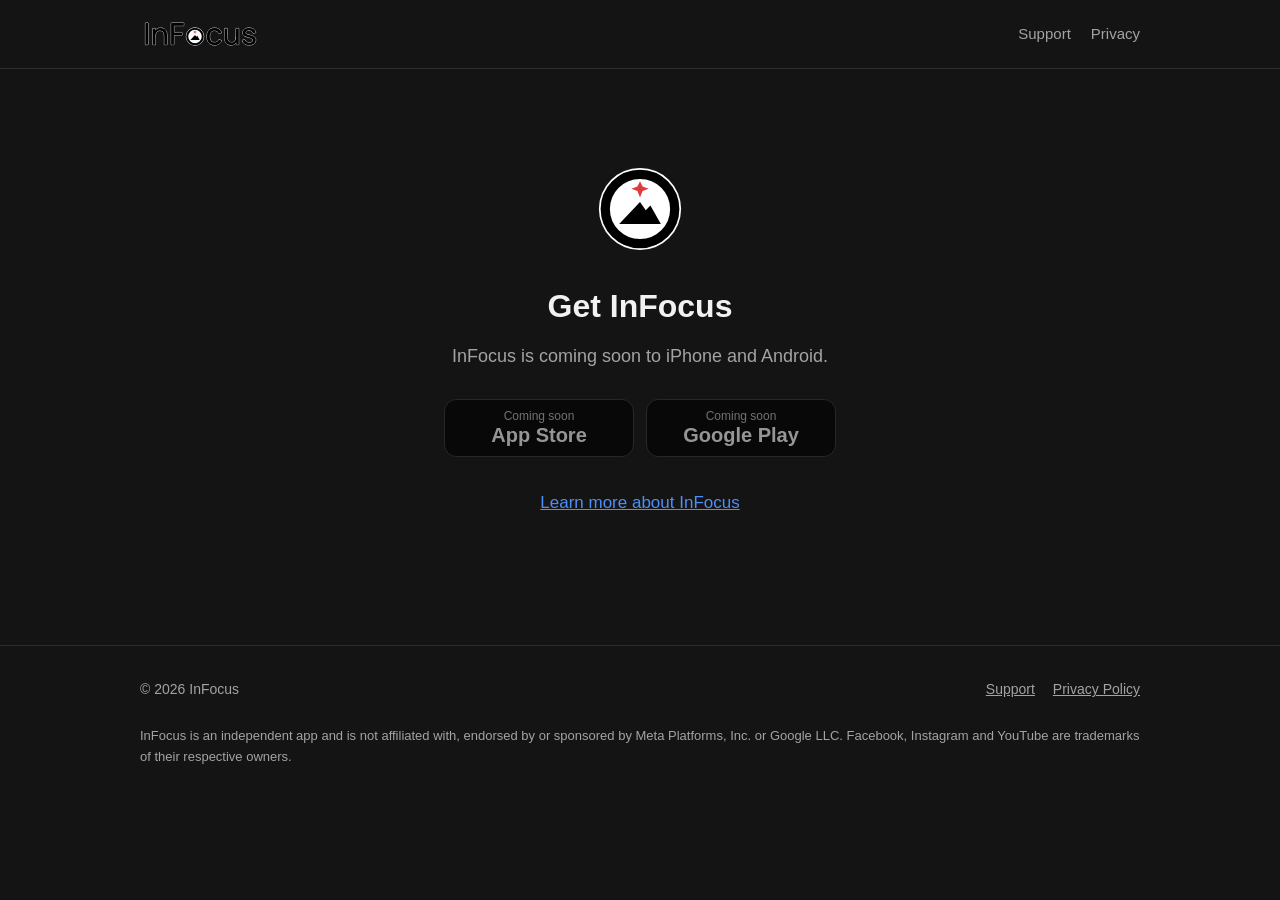
==== download/index.html @ 108716ca "InFocus website: home, privacy policy, support, smart download link Static site for iaminfocus.me on" ====
<!doctype html>
<html lang="en">
<head>
  <meta charset="utf-8">
  <meta name="viewport" content="width=device-width, initial-scale=1">
  <title>Download InFocus</title>
  <meta name="description" content="Download InFocus for iPhone or Android. This link opens the right store for your phone.">
  <link rel="icon" href="/assets/icon.svg" type="image/svg+xml">
  <meta property="og:title" content="Download InFocus">
  <meta property="og:description" content="Browse Facebook and YouTube on your terms. Get InFocus for iPhone or Android.">
  <meta property="og:url" content="https://iaminfocus.me/download/">
  <meta name="theme-color" content="#141414">
  <link rel="stylesheet" href="/assets/style.css">
  <!-- links.js loads in the head so the redirect can fire before the page paints. -->
  <script src="/assets/links.js"></script>
</head>
<body data-download>
  <header class="site-header">
    <div class="wrap">
      <a class="brand" href="/" aria-label="InFocus home"><img src="/assets/logo.svg" alt="InFocus"></a>
      <nav class="nav" aria-label="Main">
        <a href="/support/">Support</a>
        <a href="/privacy/">Privacy</a>
      </nav>
    </div>
  </header>

  <main class="wrap download">
    <img class="mark" src="/assets/icon.svg" alt="">
    <h1>Get InFocus</h1>
    <p id="download-status">Choose your store below.</p>
    <div class="store-row">
      <a class="store-btn" data-store="appStore" aria-disabled="true"><span class="store-sub">Download on the</span><span class="store-name">App Store</span></a>
      <a class="store-btn" data-store="googlePlay" aria-disabled="true"><span class="store-sub">Get it on</span><span class="store-name">Google Play</span></a>
    </div>
    <p style="margin-top:32px"><a href="/">Learn more about InFocus</a></p>
  </main>

  <footer class="site-footer">
    <div class="wrap">
      <span>&copy; <span id="year">2026</span> InFocus</span>
      <nav aria-label="Footer"><a href="/support/">Support</a><a href="/privacy/">Privacy Policy</a></nav>
      <p class="disclaimer">InFocus is an independent app and is not affiliated with, endorsed by or sponsored by Meta Platforms, Inc. or Google LLC. Facebook, Instagram and YouTube are trademarks of their respective owners.</p>
    </div>
  </footer>

  <script src="/assets/site.js"></script>
</body>
</html>
---- assets/style.css ----
:root {
  --bg: #141414;
  --panel: #1f1f1f;
  --panel-2: #262626;
  --line: #2e2e2e;
  --text: #f2f2f2;
  --muted: #a3a3a3;
  --accent: #4f8ef7;
  --accent-ink: #0b1a33;
  --radius: 16px;
  --max: 1040px;
}

* { box-sizing: border-box; }

html { -webkit-text-size-adjust: 100%; }

body {
  margin: 0;
  background: var(--bg);
  color: var(--text);
  font: 17px/1.6 -apple-system, BlinkMacSystemFont, "Segoe UI", Roboto, "Helvetica Neue", Arial, sans-serif;
}

a { color: var(--accent); }
a:hover { text-decoration: none; }

.wrap { max-width: var(--max); margin: 0 auto; padding: 0 20px; }

/* ---- header / footer ---- */
.site-header { border-bottom: 1px solid var(--line); }
.site-header .wrap { display: flex; align-items: center; justify-content: space-between; height: 68px; gap: 16px; }
.brand { display: flex; align-items: center; }
.brand img { height: 28px; width: auto; display: block; }
.nav { display: flex; gap: 20px; font-size: 15px; }
.nav a { color: var(--muted); text-decoration: none; }
.nav a:hover, .nav a[aria-current="page"] { color: var(--text); }

.site-footer { border-top: 1px solid var(--line); margin-top: 72px; padding: 32px 0 40px; color: var(--muted); font-size: 14px; }
.site-footer .wrap { display: flex; flex-wrap: wrap; justify-content: space-between; gap: 12px 24px; }
.site-footer nav { display: flex; gap: 18px; }
.site-footer a { color: var(--muted); }
.disclaimer { flex-basis: 100%; font-size: 13px; }

/* ---- hero ---- */
.hero { padding: 64px 0 40px; }
.hero .wrap { display: grid; grid-template-columns: 1.1fr 0.9fr; gap: 48px; align-items: center; }
.hero h1 { font-size: clamp(34px, 5vw, 52px); line-height: 1.1; margin: 0 0 18px; letter-spacing: -0.5px; }
.hero p.lede { font-size: 19px; color: var(--muted); margin: 0 0 28px; max-width: 34em; }

/* ---- store buttons ---- */
.store-row { display: flex; flex-wrap: wrap; gap: 12px; }
.store-btn {
  display: inline-flex; flex-direction: column; justify-content: center;
  min-width: 190px; min-height: 58px; padding: 8px 22px;
  border-radius: 12px; border: 1px solid #3a3a3a;
  background: #000; color: #fff; text-decoration: none; line-height: 1.2;
}
.store-btn:hover { border-color: #5a5a5a; }
.store-sub { font-size: 12px; color: #bdbdbd; }
.store-name { font-size: 20px; font-weight: 600; }
.store-btn.is-soon { opacity: 0.55; cursor: default; }
.store-btn.is-soon:hover { border-color: #3a3a3a; }

/* ---- demo card: what a covered post looks like ---- */
.demo {
  background: #fff; color: #050505; border-radius: var(--radius);
  box-shadow: 0 20px 60px rgba(0, 0, 0, 0.45); overflow: hidden; max-width: 380px; justify-self: center; width: 100%;
}
.demo-head { display: flex; align-items: center; gap: 10px; padding: 14px 16px 8px; }
.demo-avatar { width: 38px; height: 38px; border-radius: 50%; background: linear-gradient(135deg, #7aa8ff, #b7d0ff); }
.demo-name { font-weight: 600; font-size: 15px; line-height: 1.2; }
.demo-time { font-size: 13px; color: #65676b; }
.demo-text { padding: 0 16px 12px; font-size: 15px; }
.demo-media { position: relative; aspect-ratio: 4 / 3; background:
  radial-gradient(circle at 30% 35%, #f6b26b 0 18%, transparent 19%),
  radial-gradient(circle at 70% 60%, #6fa8dc 0 24%, transparent 25%),
  linear-gradient(160deg, #93c47d, #45818e); }
.demo-cover {
  position: absolute; inset: 0; display: flex; flex-direction: column; align-items: center; justify-content: center;
  backdrop-filter: blur(16px) grayscale(100%); -webkit-backdrop-filter: blur(16px) grayscale(100%);
  background: rgba(40, 40, 40, 0.25); color: #fff; text-align: center;
}
.demo-cover b { font-size: 15px; letter-spacing: 5px; opacity: 0.85; }
.demo-cover span { font-size: 12px; letter-spacing: 1px; opacity: 0.7; margin-top: 4px; }
.demo-actions { display: flex; justify-content: space-around; padding: 10px 8px; font-size: 14px; color: #65676b; font-weight: 600; border-top: 1px solid #e4e6eb; }

/* ---- sections ---- */
section { padding: 40px 0; }
h2 { font-size: 28px; margin: 0 0 20px; letter-spacing: -0.3px; }
.grid { display: grid; grid-template-columns: repeat(3, 1fr); gap: 16px; }
.card { background: var(--panel); border: 1px solid var(--line); border-radius: var(--radius); padding: 22px; }
.card h3 { margin: 0 0 8px; font-size: 18px; }
.card p { margin: 0; color: var(--muted); font-size: 15px; }
.sites { display: flex; flex-wrap: wrap; gap: 10px; margin-top: 8px; }
.pill { background: var(--panel-2); border: 1px solid var(--line); border-radius: 999px; padding: 6px 14px; font-size: 14px; }
.pill i { font-style: normal; color: var(--muted); }

.cta { text-align: center; background: var(--panel); border: 1px solid var(--line); border-radius: var(--radius); padding: 40px 20px; }
.cta p { color: var(--muted); margin: 0 0 22px; }
.cta .store-row { justify-content: center; }

/* ---- document pages (privacy, support) ---- */
.doc { max-width: 720px; padding-top: 48px; }
.doc h1 { font-size: 36px; margin: 0 0 6px; }
.doc .updated { color: var(--muted); margin: 0 0 32px; font-size: 15px; }
.doc h2 { font-size: 22px; margin: 36px 0 10px; }
.doc h3 { font-size: 18px; margin: 26px 0 6px; }
.doc p, .doc li { color: #d6d6d6; }
.doc ul { padding-left: 22px; }
.doc li { margin: 6px 0; }
.box { background: var(--panel); border: 1px solid var(--line); border-radius: var(--radius); padding: 20px 22px; margin: 20px 0; }
.box p { margin: 0; }

/* ---- download page ---- */
.download { text-align: center; padding: 96px 0 40px; }
.download img.mark { width: 88px; height: 88px; margin-bottom: 20px; }
.download h1 { margin: 0 0 10px; font-size: 32px; }
.download #download-status { color: var(--muted); font-size: 18px; margin: 0 0 28px; min-height: 1.6em; }
.download .store-row { justify-content: center; }

@media (max-width: 820px) {
  .hero .wrap { grid-template-columns: 1fr; gap: 36px; }
  .grid { grid-template-columns: 1fr; }
  .nav { gap: 14px; }
}
@media (max-width: 420px) {
  .store-btn { min-width: 0; flex: 1 1 100%; }
  .nav a.hide-sm { display: none; }
}
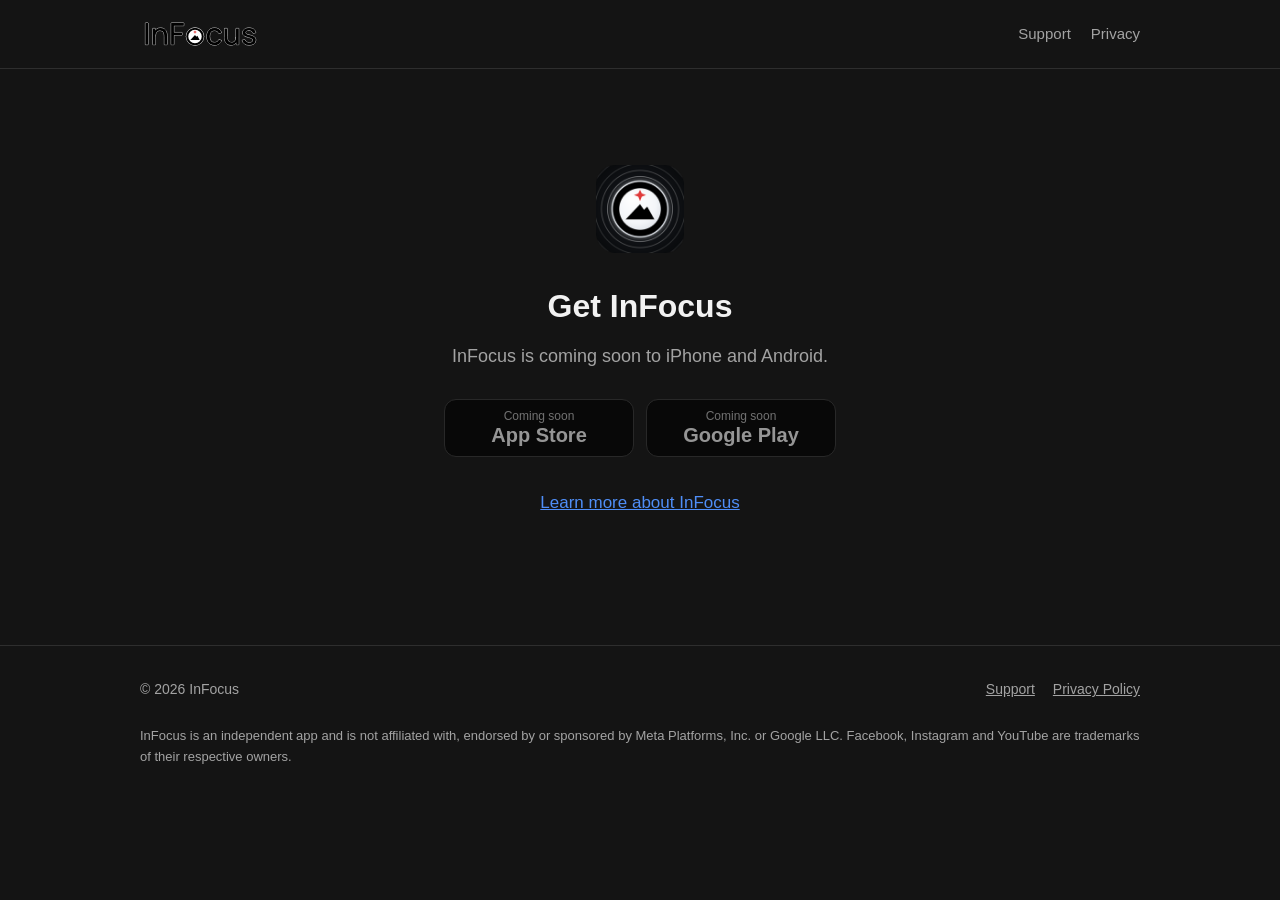
==== commit 90f5d244: "Favicons and touch icon from the new app icon; download page shows it favicon-32 / icon-192 / apple-" ====
--- a/download/index.html
+++ b/download/index.html
@@ -5,7 +5,9 @@
   <meta name="viewport" content="width=device-width, initial-scale=1">
   <title>Download InFocus</title>
   <meta name="description" content="Download InFocus for iPhone or Android. This link opens the right store for your phone.">
-  <link rel="icon" href="/assets/icon.svg" type="image/svg+xml">
+  <link rel="icon" type="image/png" sizes="32x32" href="/assets/favicon-32.png">
+  <link rel="icon" type="image/png" sizes="192x192" href="/assets/icon-192.png">
+  <link rel="apple-touch-icon" sizes="180x180" href="/assets/apple-touch-icon.png">
   <meta property="og:title" content="Download InFocus">
   <meta property="og:description" content="Browse Facebook and YouTube on your terms. Get InFocus for iPhone or Android.">
   <meta property="og:url" content="https://iaminfocus.me/download/">
@@ -26,7 +28,7 @@
   </header>
 
   <main class="wrap download">
-    <img class="mark" src="/assets/icon.svg" alt="">
+    <img class="mark" src="/assets/icon-192.png" alt="" width="192" height="192">
     <h1>Get InFocus</h1>
     <p id="download-status">Choose your store below.</p>
     <div class="store-row">
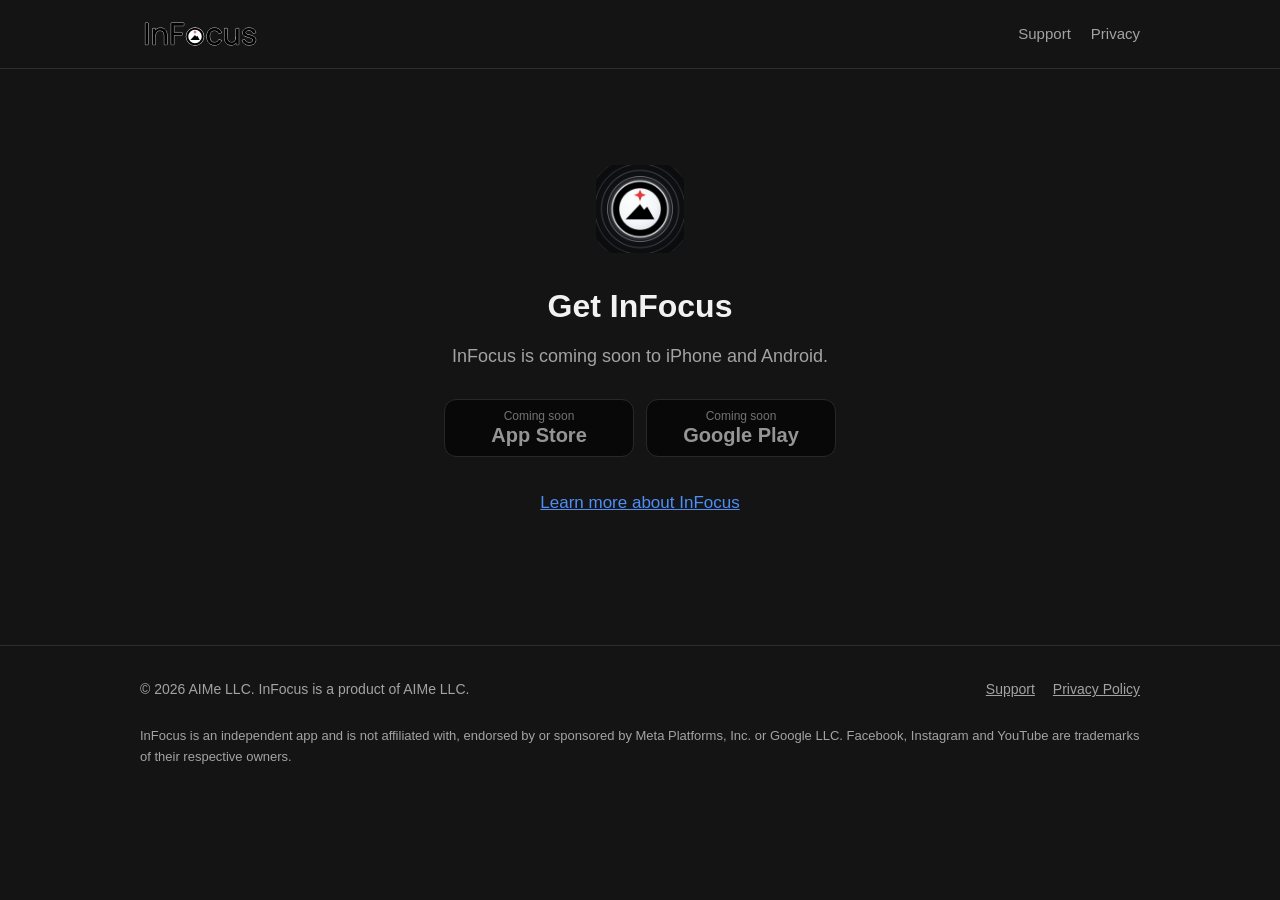
==== commit 1fac6e7d: "Name the publisher: AIMe LLC in every footer and in the privacy policy Apple's organization enrollme" ====
--- a/download/index.html
+++ b/download/index.html
@@ -40,7 +40,7 @@
 
   <footer class="site-footer">
     <div class="wrap">
-      <span>&copy; <span id="year">2026</span> InFocus</span>
+      <span>&copy; <span id="year">2026</span> AIMe LLC. InFocus is a product of AIMe LLC.</span>
       <nav aria-label="Footer"><a href="/support/">Support</a><a href="/privacy/">Privacy Policy</a></nav>
       <p class="disclaimer">InFocus is an independent app and is not affiliated with, endorsed by or sponsored by Meta Platforms, Inc. or Google LLC. Facebook, Instagram and YouTube are trademarks of their respective owners.</p>
     </div>
